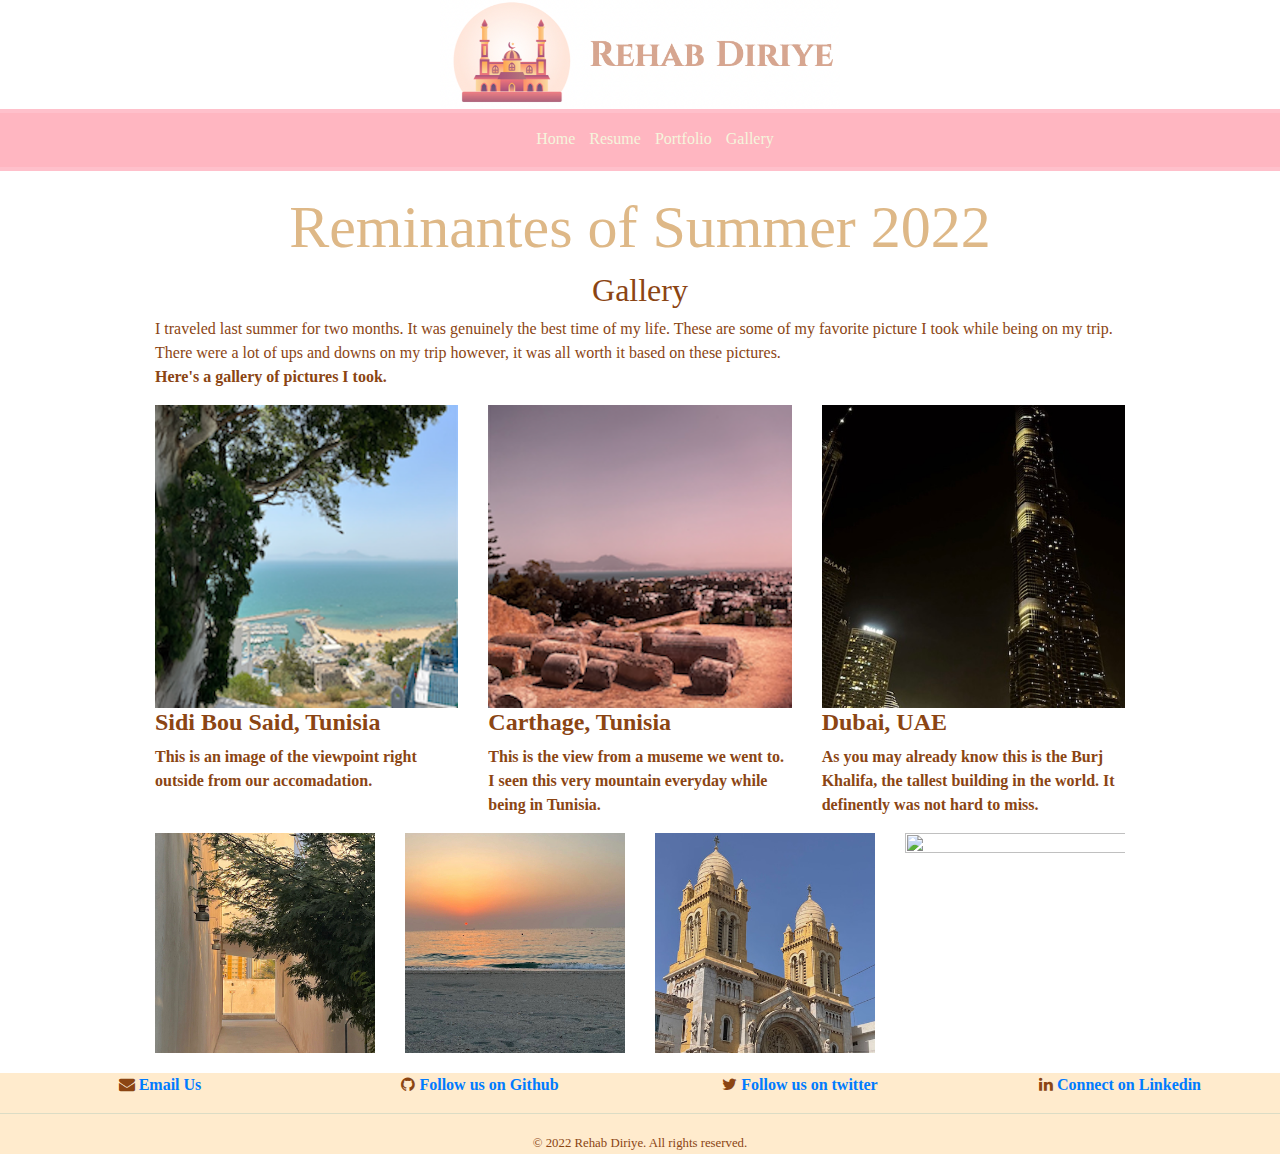
==== gallery.html @ eedfa1ce "Add files via upload" ====
<!DOCTYPE html> 
<html lang="en">
<head>
	<title>Rehab's Portfolio: :Home</title>
	<meta charset="utf-8">
	<meta name="viewport" content=" This is an example of a meta description. This will often show up in search results so it is important to write a high quality description for each page of a website">
	<link rel="stylesheet" href="https://cdnjs.cloudflare.com/ajax/libs/font-awesome/4.7.0/css/font-awesome.min.css">
	<link rel="stylesheet" href="https://cdn.jsdelivr.net/npm/bootstrap@4.6.1/dist/css/bootstrap.min.css">
	<link rel="stylesheet" href="style.css">



</head>
<body>

	<header>
		<img src="images/logo.png" alt="logo" height="1200" width="400" class="img-fluid logo">
	</header>
	<nav>
		  <ul>
			  <li><a href="index.html">Home</a></li>
			  <li><a href="resume.html">Resume</a></li>
			  <li><a href="multimedia.html">Portfolio</a></li>
			  <li><a href="gallery.html">Gallery</a></li>
		 </ul>
	</nav>
		<main>
		<div class="container-fluid">
			<div class="row">
				<div class="col-sm-12">
					<div class="home-hero">
						<h1>Reminantes of Summer 2022</h1>
						
					</div>
				</div>
			</div>
					<h2>Gallery</h2>
					<blockquote> I traveled last summer for two months. It was genuinely the best time of my life. These are some of my favorite picture I took while being on my trip. There were a lot of ups and downs on my trip however, it was all worth it based on these pictures.<br>
						<b>Here's a gallery of pictures I took.<b><br>
						</blockquote>


			<div class="row">
				<div class="col-sm-4">
						<img src="images/tunisia2.png" height="400" width="400"alt="" class="img-fluid">
							<h4><b>Sidi Bou Said, Tunisia</h4></b>
							<p>This is an image of the viewpoint right outside from our accomadation.</p>
				</div>

				<div class="col-sm-4">
						<img src="images/tunisia3.png" height="400" width="400"alt="" class="img-fluid">
							<h4><b>Carthage, Tunisia</h4></b>
							<p>This is the view from a museme we went to. I seen this very mountain everyday while being in Tunisia.</p>

				</div>

				<div class="col-sm-4">
						<img src="images/dubai.jpg" height="400" width="400"alt="" class="img-fluid">
							<h4><b>Dubai, UAE</h4></b>
							<p>As you may already know this is the Burj Khalifa, the tallest building in the world. It definently was not hard to miss.</p>
				</div>

				<div class="col-sm-3">
						<img src="images/sharjah.jpg" height="400" width="400"alt="" class="img-fluid">
							
				</div>

				<div class="col-sm-3">
						<img src="images/beach.jpg" height="400" width="400"alt="" class="img-fluid">

				</div>

				<div class="col-sm-3">
						<img src="images/square.jpg" height="400" width="400"alt="" class="img-fluid">
						
				</div>

				<div class="col-sm-3">
						<img src="images/sandJPG.jpg" height="400" width="400"alt="" class="img-fluid">
				</div>


	</main>
			
		</main>


	<footer>
		<div class="container-fluid">
			<div class="row">
				<div class="col-sm-3">
					<i class="fa fa-envelope" aria-hidden="true"></i>
					<a href="mainto:me@gmail.com" target="_blank">Email Us</a>
				</div>

				<div class="col-sm-3">
					<i class="fa fa-github" aria-hidden="true"></i>
					<a href="https://github.com">Follow us on Github</a>
				</div>

				<div class="col-sm-3">
					<i class="fa fa-twitter" aria-hidden="true"></i>
					<a href="https://twitter.com">Follow us on twitter </a>
				</div>

				<div class="col-sm-3">
					<i class="fa fa-linkedin" aria-hidden="true"></i>
					<a href="https://twitter.com">Connect on Linkedin</a>

				</div>
			</div>
		</div>

		<hr>
		
					
				


		<small>&copy; 2022 Rehab Diriye. All rights reserved.</small>


		</footer>
<!--jQuery, Popper, and Bootstrap Javascript files-->
<script src="https://cdn.jsdelivr.net/npm/jquery@3.6.0/dist/jquery.slim.min.js"></script>
<script src="https://cdn.jsdelivr.net/npm/popper.js@1.16.1/dist/umd/popper.min.js"></script>
<script src="https://cdn.jsdelivr.net/npm/bootstrap@4.6.1/dist/js/bootstrap.bundle.min.js"></script>
	

</body>
</html>
---- style.css ----
nav ul{
  text-align: center;
  text-align-last: none;
}

body{
  font-family:  serif;
  margin: 0;
  color: saddlebrown;
}

nav{
  background-color: lightpink;
  border-top: 4px solid pink;
  border-bottom: 4px solid pink;
  padding-top: 14px;
}

nav a{
  text-decoration:none;
  padding-right: 10px;
 
}

main{
  max-width: 1000px;
  margin: 20px auto;
}
nav li{
  display: inline;
}

nav a:link{
  color: beige;
}

nav a:visited{
  color: saddlebrown;
}

nav a:hover{
  color: white;
}

nav a:active{
  color: pink;
}

h1{
  font-size: 3.75em;
  text-align: center;
}

table{
  border-collapse: collapse;
}

td, th{
  border:  2px solid darkmagenta;
  padding: 20px;
}

th{
  background-color: pink;
  color: white;
}

label{
  float: left;
  width: 8em;
  padding-right: 1em
}

input, textarea{
  margin-bottom: 1em;
  display: block;
}

[type=submit]{
  display: block;
  background-color: lightgray;


}

form, table{
  margin-left: 0 auto;
  margin-right: 0 auto;
}
h2{
  text-align: center;
}

h1{
  color: burlywood;
}

h6{
  text-align: center;
}


header img{
  margin: 0 auto;
  display: block;
  text-align: center;
}


.home-page{
  background-color: beige;
  text-align: center;
  max-width: 0 auto;
}

.logo{
  margin: 0 auto;
  display: block;
}


/* CSS Adjustments for Tablets */
@media only screen and (max-width:1024px)

{
  h1{
    font-size: 1.8em;
  }
}

/* CSS Adjustments for Smartphones */
@media only screen and (max-width:768px)

{
  h1{
    font-size: 1.5em;
  }
}

hr{
  background-color: beige;
}

footer{
  text-align: center;
  background-color: blanchedalmond;
  margin: 0;
  display: block;
  clear: both;
}
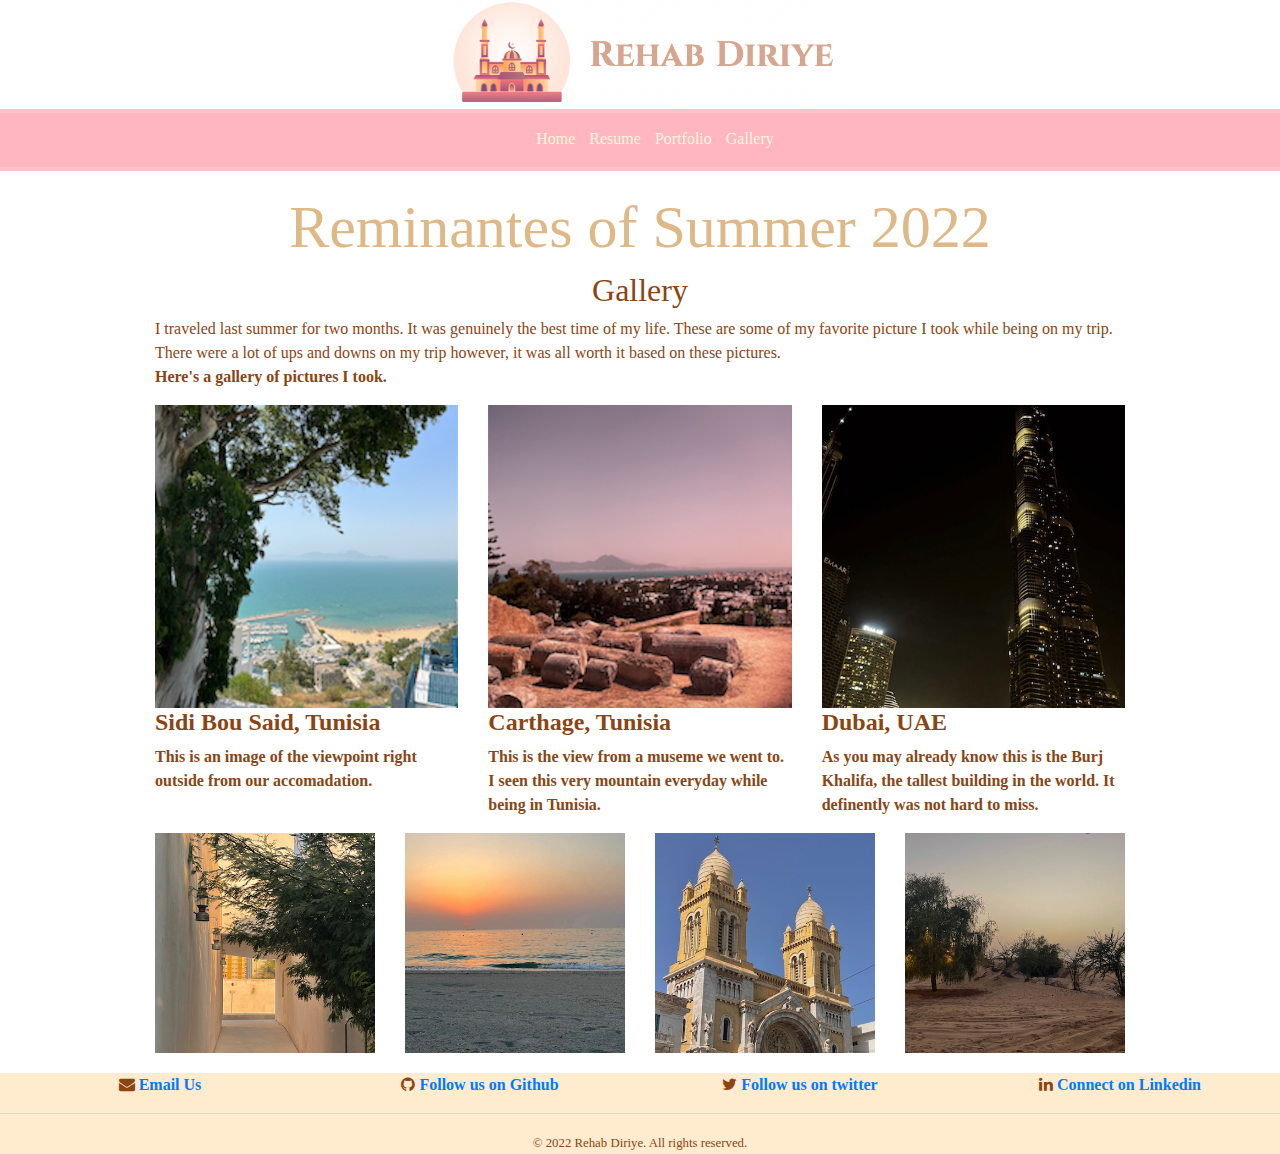
==== commit 527d2a8e: "Add files via upload" ====
--- a/gallery.html
+++ b/gallery.html
@@ -76,7 +76,7 @@
 				</div>
 
 				<div class="col-sm-3">
-						<img src="images/sandJPG.jpg" height="400" width="400"alt="" class="img-fluid">
+						<img src="images/sandJPG.JPG" height="400" width="400"alt="" class="img-fluid">
 				</div>
 
 
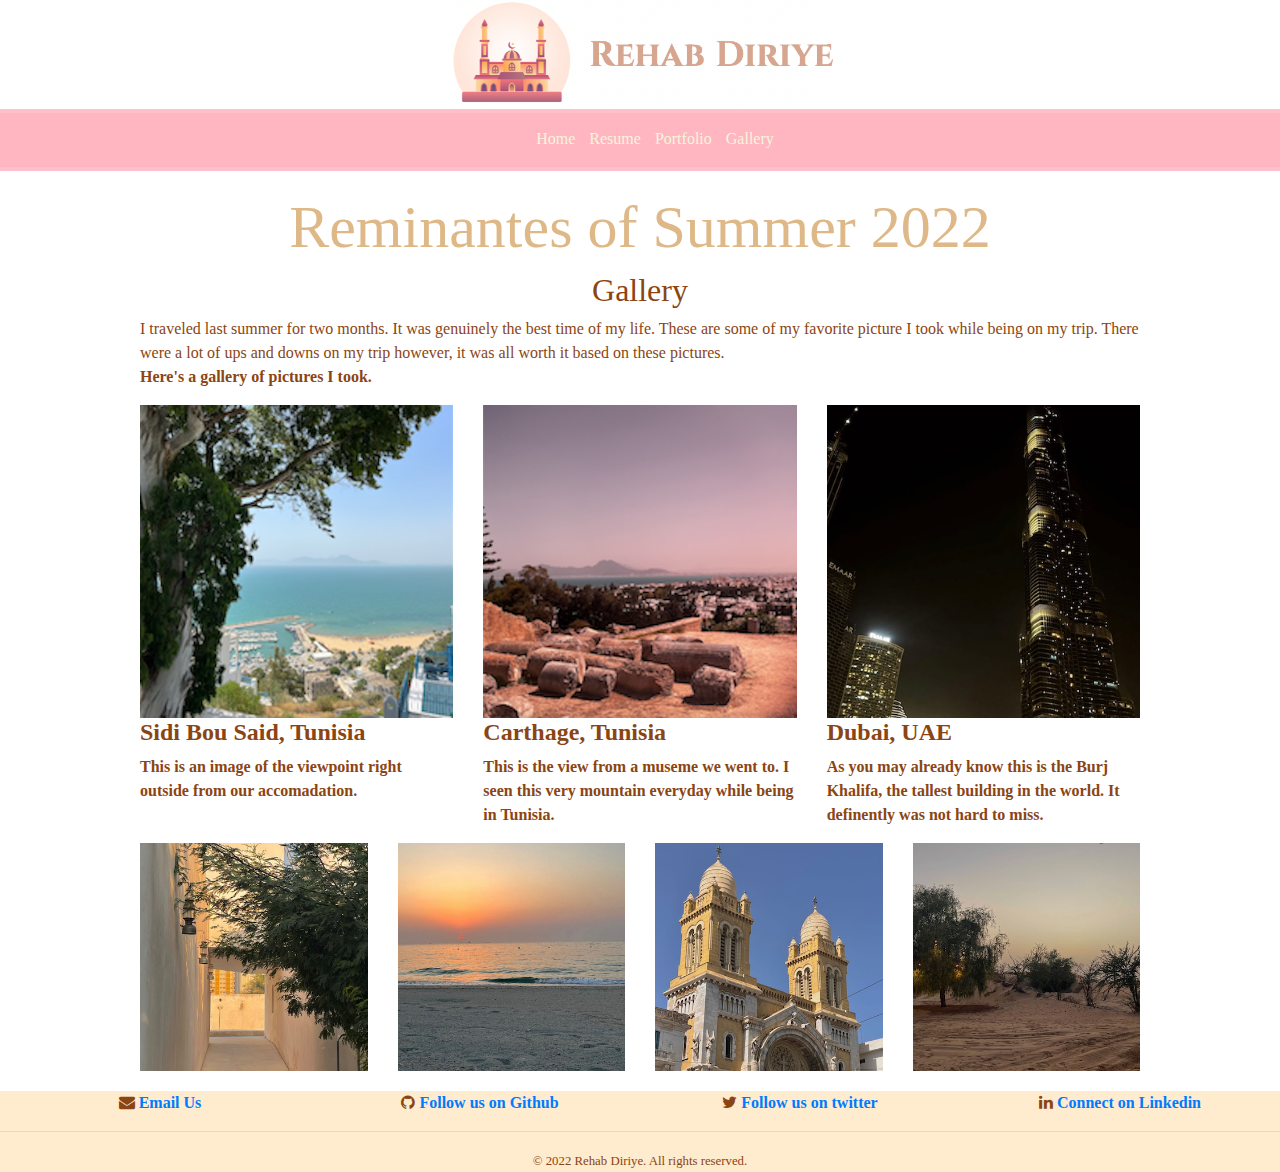
==== commit 4755e989: "Add files via upload" ====
--- a/gallery.html
+++ b/gallery.html
@@ -26,14 +26,13 @@
 	</nav>
 		<main>
 		<div class="container-fluid">
-			<div class="row">
+			<div class="row home-hero">
 				<div class="col-sm-12">
-					<div class="home-hero">
 						<h1>Reminantes of Summer 2022</h1>
 						
-					</div>
 				</div>
 			</div>
+		</div>
 					<h2>Gallery</h2>
 					<blockquote> I traveled last summer for two months. It was genuinely the best time of my life. These are some of my favorite picture I took while being on my trip. There were a lot of ups and downs on my trip however, it was all worth it based on these pictures.<br>
 						<b>Here's a gallery of pictures I took.<b><br>
@@ -113,14 +112,11 @@
 
 		<hr>
 		
-					
-				
-
 
 		<small>&copy; 2022 Rehab Diriye. All rights reserved.</small>
 
 
-		</footer>
+	</footer>
 <!--jQuery, Popper, and Bootstrap Javascript files-->
 <script src="https://cdn.jsdelivr.net/npm/jquery@3.6.0/dist/jquery.slim.min.js"></script>
 <script src="https://cdn.jsdelivr.net/npm/popper.js@1.16.1/dist/umd/popper.min.js"></script>
--- a/style.css
+++ b/style.css
@@ -118,6 +118,9 @@
   display: block;
 }
 
+.resume{
+  box-shadow: 3px 4px 5px saddlebrown;
+}
 
 /* CSS Adjustments for Tablets */
 @media only screen and (max-width:1024px)
